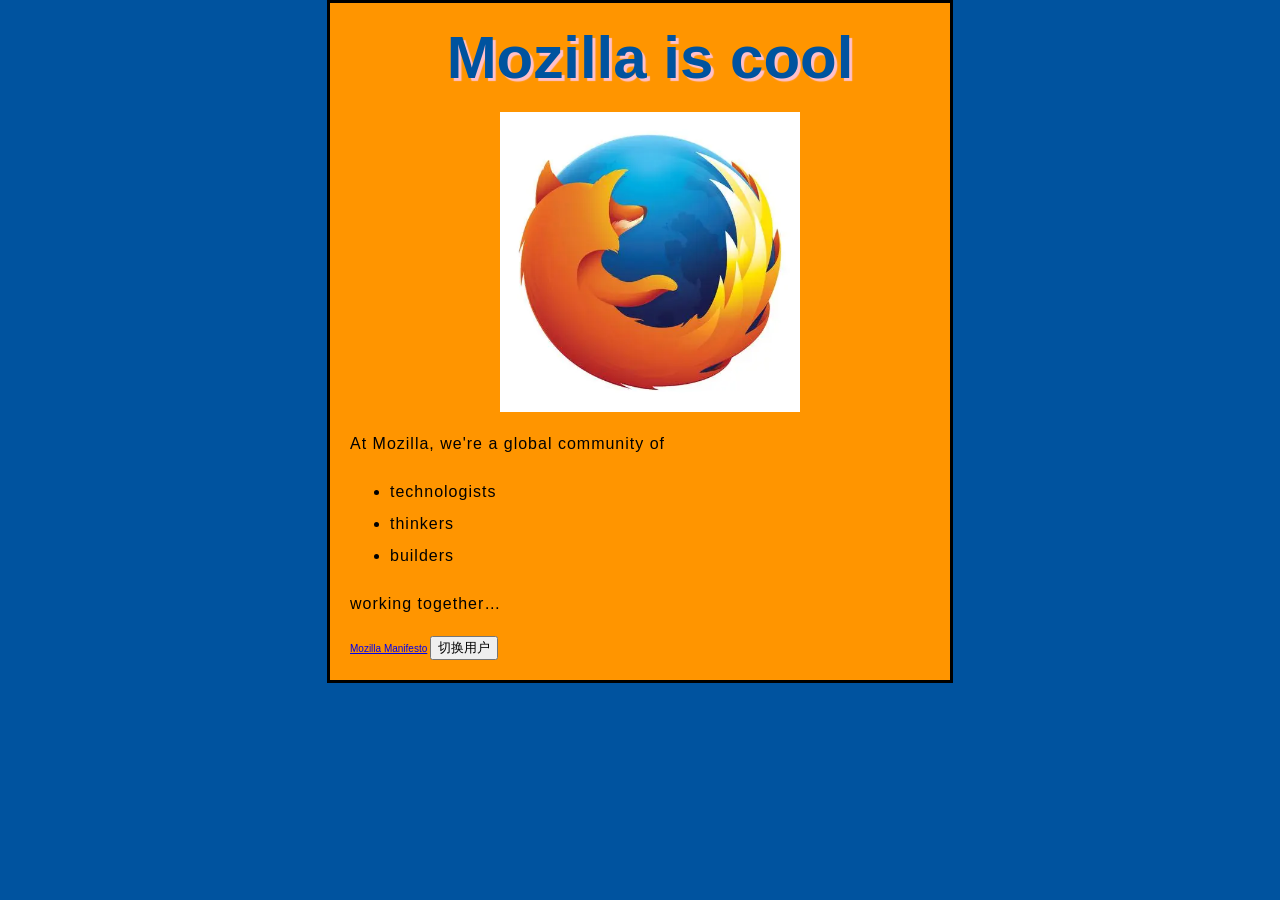
==== index.html @ bb13977b "Add files via upload" ====
<!DOCTYPE html>
<html>
  <head>
    <meta charset="utf-8">
    <title>My test page</title> 
<link href="styles/style.css" rel="stylesheet">
  </head>
  <body>
<h1>Mozilla is cool</h1>
    <img src="images/firefox-icon.png" alt="My test image">
<p>At Mozilla, we're a global community of</p>

<ul>
  <li>technologists</li>
  <li>thinkers</li>
  <li>builders</li>
</ul>

<p>working together… </p>
<a href="https://www.mozilla.org/zh-CN/about/manifesto/">Mozilla Manifesto</a>
<button>切换用户</button>
<script src="scripts/main.js" defer></script>
  </body>
</html>
---- styles/style.css ----
html {
  /* px 表示“像素（pixels）”: 基础字号为 10 像素 */
  font-size: 10px;
  /* Google fonts 输出的 CSS */
  font-family: 'Open Sans', sans-serif;
  background-color: #00539F;
}

h1 {
  font-size: 60px;
  text-align: center;
}

p, li {
  font-size: 16px;
  /* line-height 后面可以跟不同的参数，如果是数字，就是当前字体大小乘上数字 */
  line-height: 2;
  letter-spacing: 1px;
}

body {
  width: 600px;
 margin: 0 auto;
  background-color: #FF9500;
  padding: 0 0 20px 20px;
  border: 3px solid black;
}

h1 {
  margin: 0;
  padding: 20px 0;
  color: #00539F;
  text-shadow: 3px 3px 1px pink;
}

img {
  display: block;
  margin: 0 auto;
width: 300px;
}
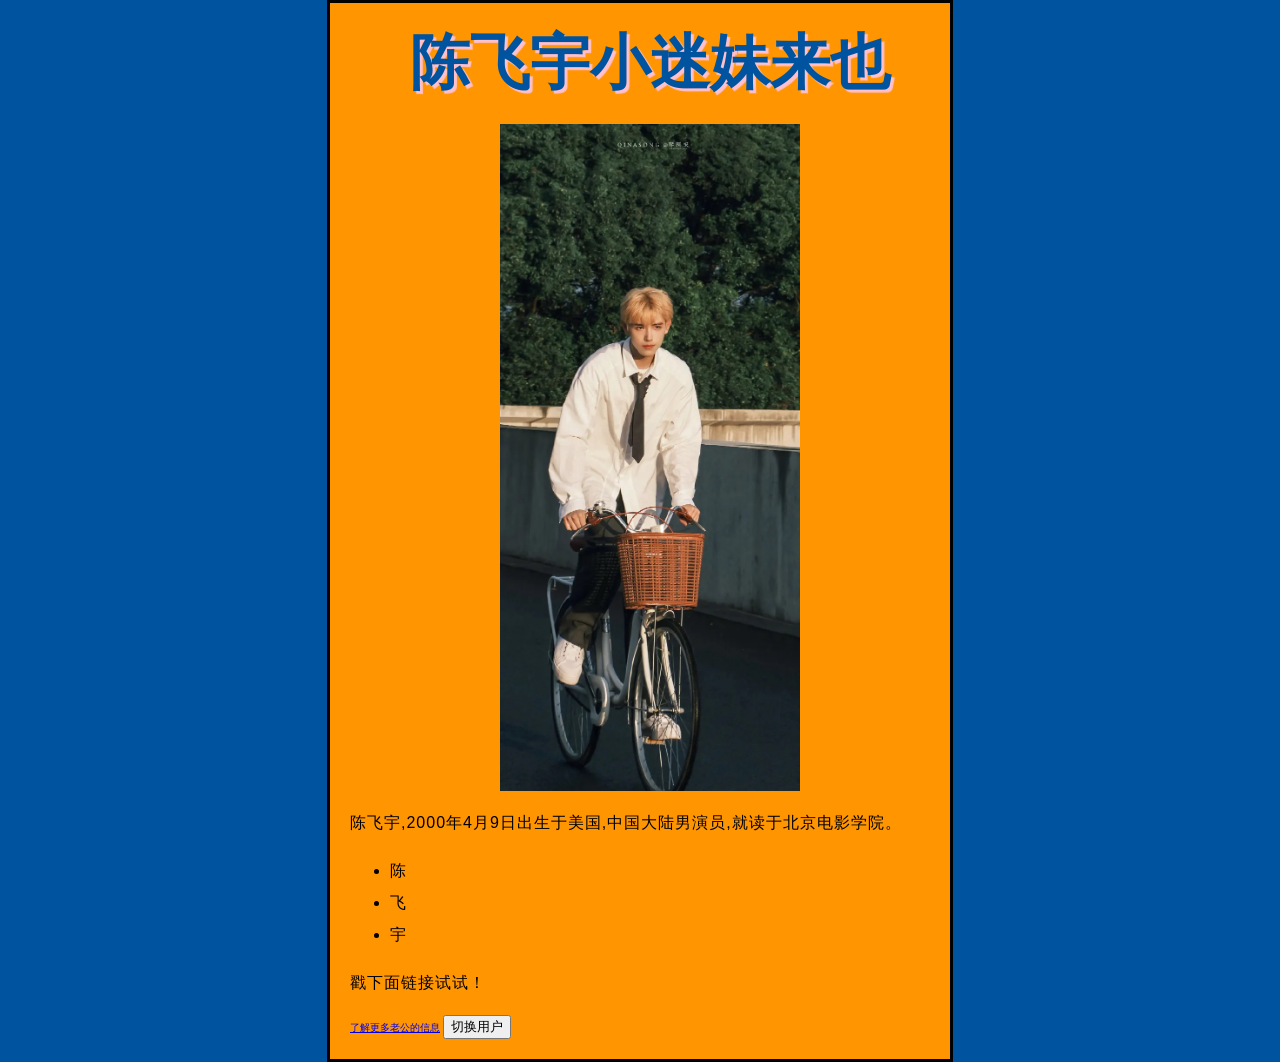
==== commit f29d4b9b: "Add files via upload" ====
--- a/index.html
+++ b/index.html
@@ -1,24 +1,27 @@
 <!DOCTYPE html>
 <html>
-  <head>
+
+<head>
     <meta charset="utf-8">
-    <title>My test page</title> 
-<link href="styles/style.css" rel="stylesheet">
-  </head>
-  <body>
-<h1>Mozilla is cool</h1>
-    <img src="images/firefox-icon.png" alt="My test image">
-<p>At Mozilla, we're a global community of</p>
+    <title>陈飞宇</title>
+    <link href="styles/style.css" rel="stylesheet">
+</head>
 
-<ul>
-  <li>technologists</li>
-  <li>thinkers</li>
-  <li>builders</li>
-</ul>
+<body>
+    <h1>陈飞宇小迷妹来也</h1>
+    <img src="images/feiyu1.jpg" alt="My test image">
+    <p>陈飞宇,2000年4月9日出生于美国,中国大陆男演员,就读于北京电影学院。</p>
 
-<p>working together… </p>
-<a href="https://www.mozilla.org/zh-CN/about/manifesto/">Mozilla Manifesto</a>
-<button>切换用户</button>
-<script src="scripts/main.js" defer></script>
-  </body>
-</html>
+    <ul>
+        <li>陈</li>
+        <li>飞</li>
+        <li>宇</li>
+    </ul>
+
+    <p>戳下面链接试试！</p>
+    <a href="https://baike.baidu.com/item/%E9%99%88%E9%A3%9E%E5%AE%87/2095358?fr=aladdin">了解更多老公的信息</a>
+    <button>切换用户</button>
+    <script src="scripts/main.js" defer></script>
+</body>
+
+</html>
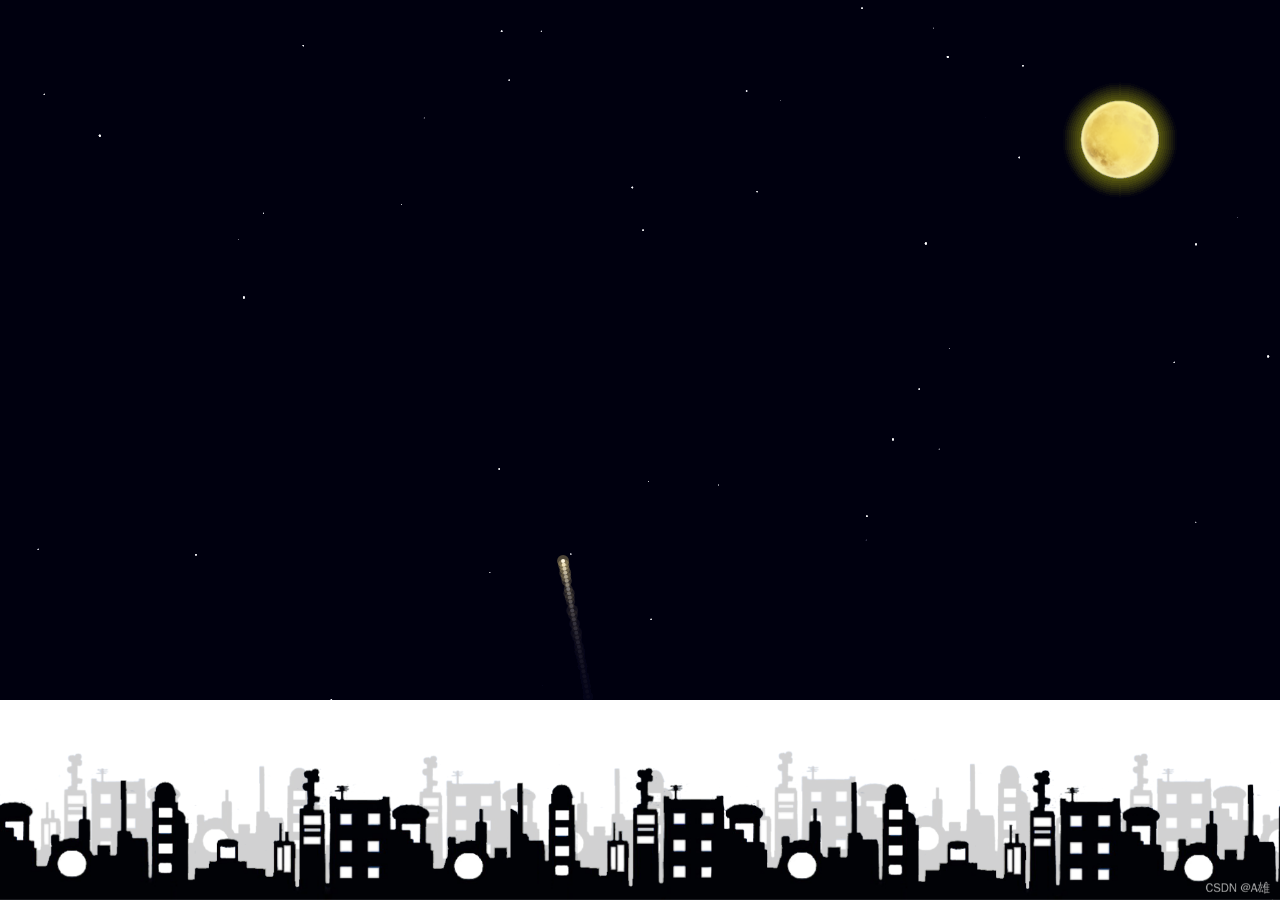
==== commit d37cdb50: "Add files via upload" ====
--- a/index.html
+++ b/index.html
@@ -1,27 +1,376 @@
-<!DOCTYPE html>
-<html>
+<!DOCTYPE html
+    PUBLIC "-//W3C//DTD XHTML 1.0 Transitional//EN" "http://www.w3.org/TR/xhtml1/DTD/xhtml1-transitional.dtd">
+<meta charset="utf-8">
 
 <head>
-    <meta charset="utf-8">
-    <title>陈飞宇</title>
-    <link href="styles/style.css" rel="stylesheet">
+    <meta http-equiv="Content-Type" content="text/html;charset=gb2312">
+    <style>
+        body {
+            margin: 0;
+            padding: 0;
+            overflow: hidden;
+        }
+
+        .city {
+            width: 100%;
+            position: fixed;
+            bottom: 0px;
+            z-index: 100;
+        }
+
+        .city img {
+            width: 100%;
+        }
+    </style>
+    <title>中秋节快乐</title>
 </head>
 
-<body>
-    <h1>陈飞宇小迷妹来也</h1>
-    <img src="images/feiyu1.jpg" alt="My test image">
-    <p>陈飞宇,2000年4月9日出生于美国,中国大陆男演员,就读于北京电影学院。</p>
-
-    <ul>
-        <li>陈</li>
-        <li>飞</li>
-        <li>宇</li>
-    </ul>
-
-    <p>戳下面链接试试！</p>
-    <a href="https://baike.baidu.com/item/%E9%99%88%E9%A3%9E%E5%AE%87/2095358?fr=aladdin">了解更多老公的信息</a>
-    <button>切换用户</button>
-    <script src="scripts/main.js" defer></script>
+<body onselectstart="return false">
+
+    <div style="height:700px;overflow:hidden;">
+        <canvas id='cas' style="background-color:rgba(0,5,24,1);"></canvas>
+        <div class="city"><img src="img/city.png" alt="" /></div>
+        <img src="img/moon.png" alt="" id="moon" style="visibility: hidden;" />
+        <div style="display:none">
+            <div class="shape">丁辉中秋节快乐</div>
+            <!-- <div class="shape"></div>
+            <div class="shape"></div>
+            <div class="shape"></div>
+            <div class="shape"></div> -->
+        </div>
+
+    </div>
+
+    <script>
+        var canvas = document.getElementById("cas");
+        var ocas = document.createElement("canvas");
+        var octx = ocas.getContext("2d");
+        var ctx = canvas.getContext("2d");
+        ocas.width = canvas.width = window.innerWidth;
+        ocas.height = canvas.height = 700;
+        var bigbooms = [];
+
+        window.onload = function () {
+            initAnimate()
+        }
+
+        function initAnimate() {
+            drawBg();
+
+            lastTime = new Date();
+            animate();
+        }
+
+        var lastTime;
+        function animate() {
+            ctx.save();
+            ctx.fillStyle = "rgba(0,5,24,0.1)";
+            ctx.fillRect(0, 0, canvas.width, canvas.height);
+            ctx.restore();
+
+
+            var newTime = new Date();
+            if (newTime - lastTime > 500 + (window.innerHeight - 767) / 2) {
+                var random = Math.random() * 100 > 30 ? true : false;
+                var x = getRandom(canvas.width / 5, canvas.width * 4 / 5);
+                var y = getRandom(50, 200);
+                if (random) {
+                    var bigboom = new Boom(getRandom(canvas.width / 3, canvas.width * 2 / 3), 2, "#FFF", { x: x, y: y });
+                    bigbooms.push(bigboom)
+                }
+                else {
+                    var bigboom = new Boom(getRandom(canvas.width / 3, canvas.width * 2 / 3), 2, "#FFF", { x: canvas.width / 2, y: 200 }, document.querySelectorAll(".shape")[parseInt(getRandom(0, document.querySelectorAll(".shape").length))]);
+                    bigbooms.push(bigboom)
+                }
+                lastTime = newTime;
+                console.log(bigbooms)
+            }
+
+            stars.foreach(function () {
+                this.paint();
+            })
+
+            drawMoon();
+
+            bigbooms.foreach(function (index) {
+                var that = this;
+                if (!this.dead) {
+                    this._move();
+                    this._drawLight();
+                }
+                else {
+                    this.booms.foreach(function (index) {
+                        if (!this.dead) {
+                            this.moveTo(index);
+                        }
+                        else if (index === that.booms.length - 1) {
+                            bigbooms[bigbooms.indexOf(that)] = null;
+                        }
+                    })
+                }
+            });
+
+            raf(animate);
+        }
+
+        function drawMoon() {
+            var moon = document.getElementById("moon");
+            var centerX = canvas.width - 200, centerY = 100, width = 80;
+            if (moon.complete) {
+                ctx.drawImage(moon, centerX, centerY, width, width)
+            }
+            else {
+                moon.onload = function () {
+                    ctx.drawImage(moon, centerX, centerY, width, width)
+                }
+            }
+            var index = 0;
+            for (var i = 0; i < 10; i++) {
+                ctx.save();
+                ctx.beginPath();
+                ctx.arc(centerX + width / 2, centerY + width / 2, width / 2 + index, 0, 2 * Math.PI);
+                ctx.fillStyle = "rgba(240,219,120,0.005)";
+                index += 2;
+                ctx.fill();
+                ctx.restore();
+            }
+
+        }
+
+        Array.prototype.foreach = function (callback) {
+            for (var i = 0; i < this.length; i++) {
+                if (this[i] !== null) callback.apply(this[i], [i])
+            }
+        }
+
+        var raf = window.requestAnimationFrame || window.webkitRequestAnimationFrame || window.mozRequestAnimationFrame || window.oRequestAnimationFrame || window.msRequestAnimationFrame || function (callback) { window.setTimeout(callback, 1000 / 60); };
+
+        canvas.onclick = function () {
+            var x = event.clientX;
+            var y = event.clientY;
+            var bigboom = new Boom(getRandom(canvas.width / 3, canvas.width * 2 / 3), 2, "#FFF", { x: x, y: y });
+            bigbooms.push(bigboom)
+        }
+
+        // canvas.addEventLisener("touchstart" , function(event){
+        // 	var touch = event.targetTouches[0];
+        // 	var x = event.pageX;
+        // 	var y = event.pageY;
+        // 	var bigboom = new Boom(getRandom(canvas.width/3,canvas.width*2/3) ,2,"#FFF" , {x:x , y:y});
+        // 	bigbooms.push(bigboom)
+        // })
+
+        var Boom = function (x, r, c, boomArea, shape) {
+            this.booms = [];
+            this.x = x;
+            this.y = (canvas.height + r);
+            this.r = r;
+            this.c = c;
+            this.shape = shape || false;
+            this.boomArea = boomArea;
+            this.theta = 0;
+            this.dead = false;
+            this.ba = parseInt(getRandom(80, 200));
+        }
+        Boom.prototype = {
+            _paint: function () {
+                ctx.save();
+                ctx.beginPath();
+                ctx.arc(this.x, this.y, this.r, 0, 2 * Math.PI);
+                ctx.fillStyle = this.c;
+                ctx.fill();
+                ctx.restore();
+            },
+            _move: function () {
+                var dx = this.boomArea.x - this.x, dy = this.boomArea.y - this.y;
+                this.x = this.x + dx * 0.01;
+                this.y = this.y + dy * 0.01;
+
+                if (Math.abs(dx) <= this.ba && Math.abs(dy) <= this.ba) {
+                    if (this.shape) {
+                        this._shapBoom();
+                    }
+                    else this._boom();
+                    this.dead = true;
+                }
+                else {
+                    this._paint();
+                }
+            },
+            _drawLight: function () {
+                ctx.save();
+                ctx.fillStyle = "rgba(255,228,150,0.3)";
+                ctx.beginPath();
+                ctx.arc(this.x, this.y, this.r + 3 * Math.random() + 1, 0, 2 * Math.PI);
+                ctx.fill();
+                ctx.restore();
+            },
+            _boom: function () {
+                var fragNum = getRandom(30, 200);
+                var style = getRandom(0, 10) >= 5 ? 1 : 2;
+                var color;
+                if (style === 1) {
+                    color = {
+                        a: parseInt(getRandom(128, 255)),
+                        b: parseInt(getRandom(128, 255)),
+                        c: parseInt(getRandom(128, 255))
+                    }
+                }
+
+                var fanwei = parseInt(getRandom(300, 400));
+                for (var i = 0; i < fragNum; i++) {
+                    if (style === 2) {
+                        color = {
+                            a: parseInt(getRandom(128, 255)),
+                            b: parseInt(getRandom(128, 255)),
+                            c: parseInt(getRandom(128, 255))
+                        }
+                    }
+                    var a = getRandom(-Math.PI, Math.PI);
+                    var x = getRandom(0, fanwei) * Math.cos(a) + this.x;
+                    var y = getRandom(0, fanwei) * Math.sin(a) + this.y;
+                    var radius = getRandom(0, 2)
+                    var frag = new Frag(this.x, this.y, radius, color, x, y);
+                    this.booms.push(frag);
+                }
+            },
+            _shapBoom: function () {
+                var that = this;
+                putValue(ocas, octx, this.shape, 5, function (dots) {
+                    var dx = canvas.width / 2 - that.x;
+                    var dy = canvas.height / 2 - that.y;
+                    for (var i = 0; i < dots.length; i++) {
+                        color = { a: dots[i].a, b: dots[i].b, c: dots[i].c }
+                        var x = dots[i].x;
+                        var y = dots[i].y;
+                        var radius = 1;
+                        var frag = new Frag(that.x, that.y, radius, color, x - dx, y - dy);
+                        that.booms.push(frag);
+                    }
+                })
+            }
+        }
+
+        function putValue(canvas, context, ele, dr, callback) {
+            context.clearRect(0, 0, canvas.width, canvas.height);
+            var img = new Image();
+            if (ele.innerHTML.indexOf("img") >= 0) {
+                img.src = ele.getElementsByTagName("img")[0].src;
+                imgload(img, function () {
+                    context.drawImage(img, canvas.width / 2 - img.width / 2, canvas.height / 2 - img.width / 2);
+                    dots = getimgData(canvas, context, dr);
+                    callback(dots);
+                })
+            }
+            else {
+                var text = ele.innerHTML;
+                context.save();
+                var fontSize = 200;
+                context.font = fontSize + "px 宋体 bold";
+                context.textAlign = "center";
+                context.textBaseline = "middle";
+                context.fillStyle = "rgba(" + parseInt(getRandom(128, 255)) + "," + parseInt(getRandom(128, 255)) + "," + parseInt(getRandom(128, 255)) + " , 1)";
+                context.fillText(text, canvas.width / 2, canvas.height / 2);
+                context.restore();
+                dots = getimgData(canvas, context, dr);
+                callback(dots);
+            }
+        }
+
+        function imgload(img, callback) {
+            if (img.complete) {
+                callback.call(img);
+            }
+            else {
+                img.onload = function () {
+                    callback.call(this);
+                }
+            }
+        }
+
+        function getimgData(canvas, context, dr) {
+            var imgData = context.getImageData(0, 0, canvas.width, canvas.height);
+            context.clearRect(0, 0, canvas.width, canvas.height);
+            var dots = [];
+            for (var x = 0; x < imgData.width; x += dr) {
+                for (var y = 0; y < imgData.height; y += dr) {
+                    var i = (y * imgData.width + x) * 4;
+                    if (imgData.data[i + 3] > 128) {
+                        var dot = { x: x, y: y, a: imgData.data[i], b: imgData.data[i + 1], c: imgData.data[i + 2] };
+                        dots.push(dot);
+                    }
+                }
+            }
+            return dots;
+        }
+
+        function getRandom(a, b) {
+            return Math.random() * (b - a) + a;
+        }
+
+
+        var maxRadius = 1, stars = [];
+        function drawBg() {
+            for (var i = 0; i < 100; i++) {
+                var r = Math.random() * maxRadius;
+                var x = Math.random() * canvas.width;
+                var y = Math.random() * 2 * canvas.height - canvas.height;
+                var star = new Star(x, y, r);
+                stars.push(star);
+                star.paint()
+            }
+
+        }
+
+        var Star = function (x, y, r) {
+            this.x = x; this.y = y; this.r = r;
+        }
+        Star.prototype = {
+            paint: function () {
+                ctx.save();
+                ctx.beginPath();
+                ctx.arc(this.x, this.y, this.r, 0, 2 * Math.PI);
+                ctx.fillStyle = "rgba(255,255,255," + this.r + ")";
+                ctx.fill();
+                ctx.restore();
+            }
+        }
+
+        var focallength = 250;
+        var Frag = function (centerX, centerY, radius, color, tx, ty) {
+            this.tx = tx;
+            this.ty = ty;
+            this.x = centerX;
+            this.y = centerY;
+            this.dead = false;
+            this.centerX = centerX;
+            this.centerY = centerY;
+            this.radius = radius;
+            this.color = color;
+        }
+
+        Frag.prototype = {
+            paint: function () {
+                ctx.save();
+                ctx.beginPath();
+                ctx.arc(this.x, this.y, this.radius, 0, 2 * Math.PI);
+                ctx.fillStyle = "rgba(" + this.color.a + "," + this.color.b + "," + this.color.c + ",1)";
+                ctx.fill()
+                ctx.restore();
+            },
+            moveTo: function (index) {
+                this.ty = this.ty + 0.3;
+                var dx = this.tx - this.x, dy = this.ty - this.y;
+                this.x = Math.abs(dx) < 0.1 ? this.tx : (this.x + dx * 0.1);
+                this.y = Math.abs(dy) < 0.1 ? this.ty : (this.y + dy * 0.1);
+                if (dx === 0 && Math.abs(dy) <= 80) {
+                    this.dead = true;
+                }
+                this.paint();
+            }
+        }
+    </script>
+
 </body>
 
 </html>
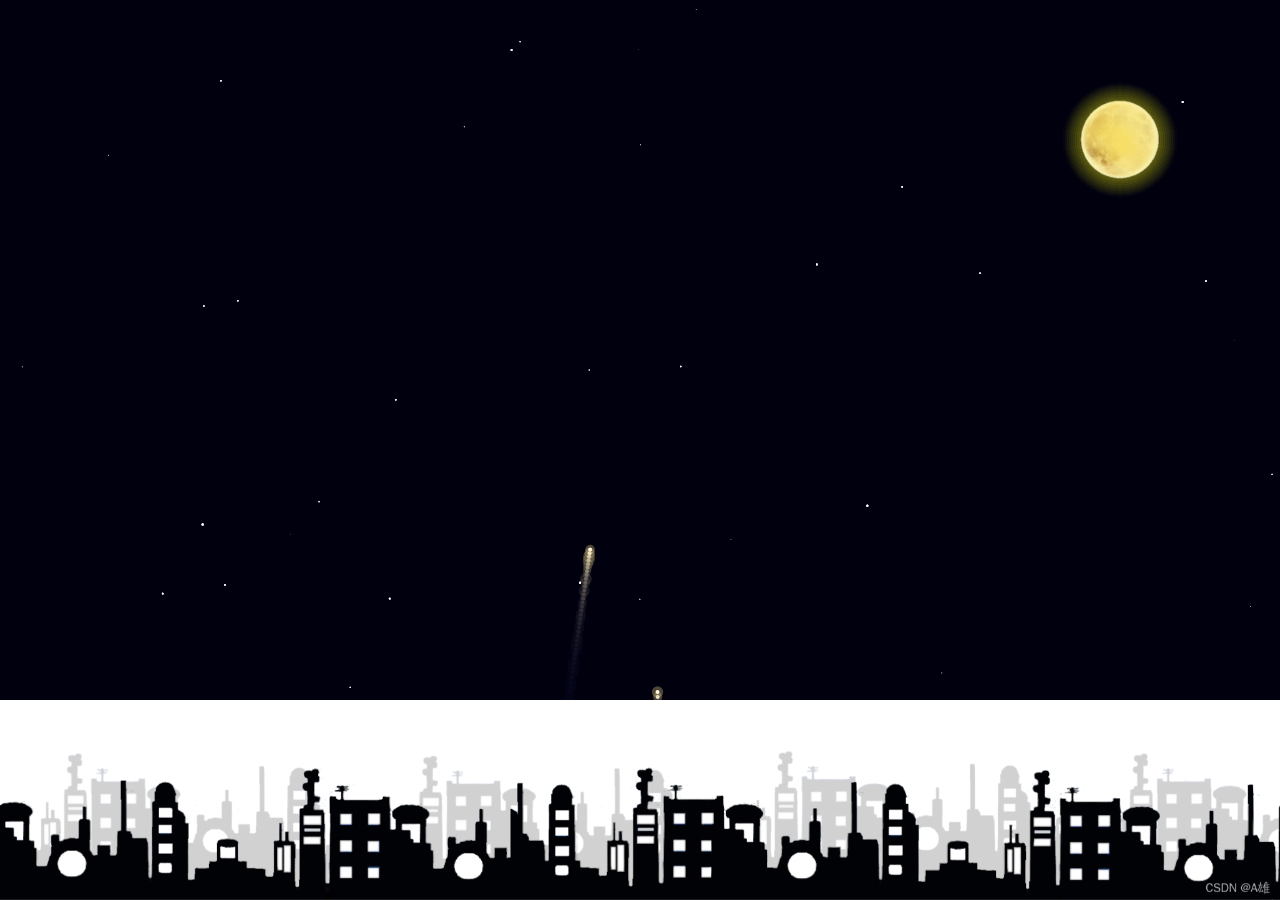
==== commit 1652ae67: "Update index.html" ====
--- a/index.html
+++ b/index.html
@@ -32,11 +32,8 @@
         <div class="city"><img src="img/city.png" alt="" /></div>
         <img src="img/moon.png" alt="" id="moon" style="visibility: hidden;" />
         <div style="display:none">
-            <div class="shape">丁辉中秋节快乐</div>
-            <!-- <div class="shape"></div>
-            <div class="shape"></div>
-            <div class="shape"></div>
-            <div class="shape"></div> -->
+            <div class="shape">中秋节快乐</div>
+            <div class="shape">丁辉</div>
         </div>
 
     </div>
@@ -50,6 +47,19 @@
         ocas.height = canvas.height = 700;
         var bigbooms = [];
 
+    // 自适应Canvas大小
+    function resizeCanvas() {
+        ocas.width = canvas.width = window.innerWidth;
+        ocas.height = canvas.height = window.innerHeight;
+    }
+
+    // 监听窗口大小变化
+    window.addEventListener('resize', resizeCanvas);
+
+    window.onload = function () {
+        resizeCanvas();
+        initAnimate();
+    }
         window.onload = function () {
             initAnimate()
         }
@@ -265,7 +275,7 @@
             else {
                 var text = ele.innerHTML;
                 context.save();
-                var fontSize = 200;
+                var fontSize = 100;
                 context.font = fontSize + "px 宋体 bold";
                 context.textAlign = "center";
                 context.textBaseline = "middle";
@@ -373,4 +383,4 @@
 
 </body>
 
-</html>+</html>
